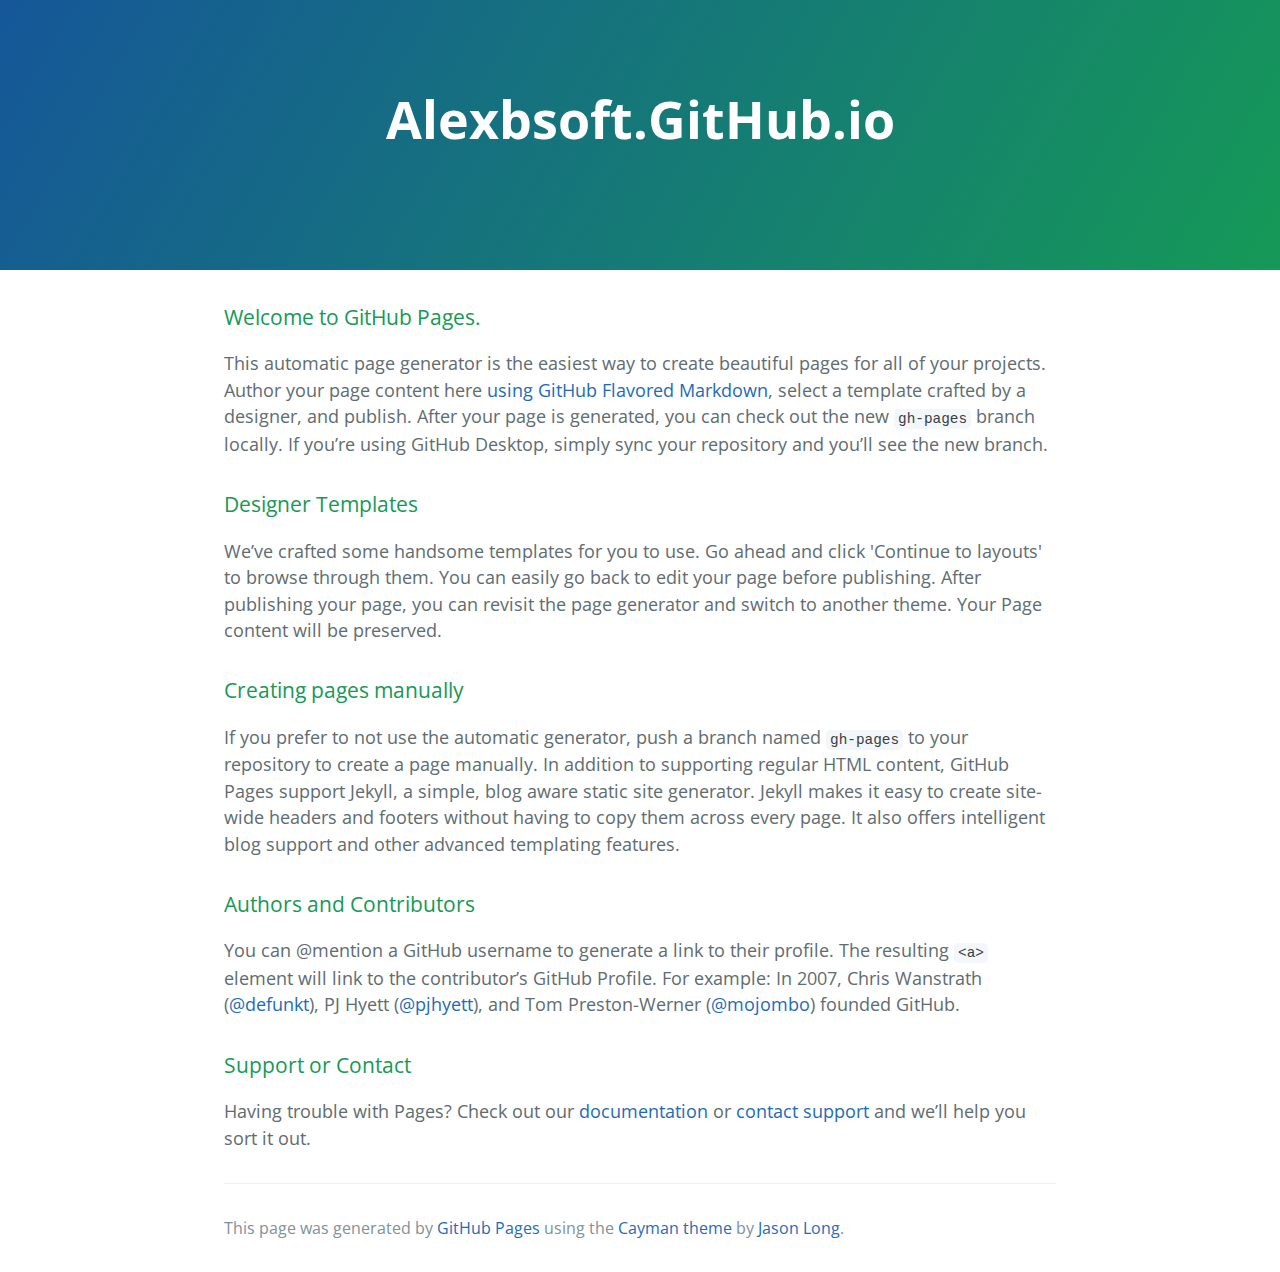
==== index.html @ 4c56f3de "Replace master branch with page content via GitHub" ====
<!DOCTYPE html>
<html lang="en-us">
  <head>
    <meta charset="UTF-8">
    <title>Alexbsoft.GitHub.io by AlexBSoft</title>
    <meta name="viewport" content="width=device-width, initial-scale=1">
    <link rel="stylesheet" type="text/css" href="stylesheets/normalize.css" media="screen">
    <link href='https://fonts.googleapis.com/css?family=Open+Sans:400,700' rel='stylesheet' type='text/css'>
    <link rel="stylesheet" type="text/css" href="stylesheets/stylesheet.css" media="screen">
    <link rel="stylesheet" type="text/css" href="stylesheets/github-light.css" media="screen">
  </head>
  <body>
    <section class="page-header">
      <h1 class="project-name">Alexbsoft.GitHub.io</h1>
      <h2 class="project-tagline"></h2>
    </section>

    <section class="main-content">
      <h3>
<a id="welcome-to-github-pages" class="anchor" href="#welcome-to-github-pages" aria-hidden="true"><span aria-hidden="true" class="octicon octicon-link"></span></a>Welcome to GitHub Pages.</h3>

<p>This automatic page generator is the easiest way to create beautiful pages for all of your projects. Author your page content here <a href="https://guides.github.com/features/mastering-markdown/">using GitHub Flavored Markdown</a>, select a template crafted by a designer, and publish. After your page is generated, you can check out the new <code>gh-pages</code> branch locally. If you’re using GitHub Desktop, simply sync your repository and you’ll see the new branch.</p>

<h3>
<a id="designer-templates" class="anchor" href="#designer-templates" aria-hidden="true"><span aria-hidden="true" class="octicon octicon-link"></span></a>Designer Templates</h3>

<p>We’ve crafted some handsome templates for you to use. Go ahead and click 'Continue to layouts' to browse through them. You can easily go back to edit your page before publishing. After publishing your page, you can revisit the page generator and switch to another theme. Your Page content will be preserved.</p>

<h3>
<a id="creating-pages-manually" class="anchor" href="#creating-pages-manually" aria-hidden="true"><span aria-hidden="true" class="octicon octicon-link"></span></a>Creating pages manually</h3>

<p>If you prefer to not use the automatic generator, push a branch named <code>gh-pages</code> to your repository to create a page manually. In addition to supporting regular HTML content, GitHub Pages support Jekyll, a simple, blog aware static site generator. Jekyll makes it easy to create site-wide headers and footers without having to copy them across every page. It also offers intelligent blog support and other advanced templating features.</p>

<h3>
<a id="authors-and-contributors" class="anchor" href="#authors-and-contributors" aria-hidden="true"><span aria-hidden="true" class="octicon octicon-link"></span></a>Authors and Contributors</h3>

<p>You can @mention a GitHub username to generate a link to their profile. The resulting <code>&lt;a&gt;</code> element will link to the contributor’s GitHub Profile. For example: In 2007, Chris Wanstrath (<a href="https://github.com/defunkt" class="user-mention">@defunkt</a>), PJ Hyett (<a href="https://github.com/pjhyett" class="user-mention">@pjhyett</a>), and Tom Preston-Werner (<a href="https://github.com/mojombo" class="user-mention">@mojombo</a>) founded GitHub.</p>

<h3>
<a id="support-or-contact" class="anchor" href="#support-or-contact" aria-hidden="true"><span aria-hidden="true" class="octicon octicon-link"></span></a>Support or Contact</h3>

<p>Having trouble with Pages? Check out our <a href="https://help.github.com/pages">documentation</a> or <a href="https://github.com/contact">contact support</a> and we’ll help you sort it out.</p>

      <footer class="site-footer">

        <span class="site-footer-credits">This page was generated by <a href="https://pages.github.com">GitHub Pages</a> using the <a href="https://github.com/jasonlong/cayman-theme">Cayman theme</a> by <a href="https://twitter.com/jasonlong">Jason Long</a>.</span>
      </footer>

    </section>

  
  </body>
</html>
---- stylesheets/stylesheet.css ----
* {
  box-sizing: border-box; }

body {
  padding: 0;
  margin: 0;
  font-family: "Open Sans", "Helvetica Neue", Helvetica, Arial, sans-serif;
  font-size: 16px;
  line-height: 1.5;
  color: #606c71; }

a {
  color: #1e6bb8;
  text-decoration: none; }
  a:hover {
    text-decoration: underline; }

.btn {
  display: inline-block;
  margin-bottom: 1rem;
  color: rgba(255, 255, 255, 0.7);
  background-color: rgba(255, 255, 255, 0.08);
  border-color: rgba(255, 255, 255, 0.2);
  border-style: solid;
  border-width: 1px;
  border-radius: 0.3rem;
  transition: color 0.2s, background-color 0.2s, border-color 0.2s; }
  .btn + .btn {
    margin-left: 1rem; }

.btn:hover {
  color: rgba(255, 255, 255, 0.8);
  text-decoration: none;
  background-color: rgba(255, 255, 255, 0.2);
  border-color: rgba(255, 255, 255, 0.3); }

@media screen and (min-width: 64em) {
  .btn {
    padding: 0.75rem 1rem; } }

@media screen and (min-width: 42em) and (max-width: 64em) {
  .btn {
    padding: 0.6rem 0.9rem;
    font-size: 0.9rem; } }

@media screen and (max-width: 42em) {
  .btn {
    display: block;
    width: 100%;
    padding: 0.75rem;
    font-size: 0.9rem; }
    .btn + .btn {
      margin-top: 1rem;
      margin-left: 0; } }

.page-header {
  color: #fff;
  text-align: center;
  background-color: #159957;
  background-image: linear-gradient(120deg, #155799, #159957); }

@media screen and (min-width: 64em) {
  .page-header {
    padding: 5rem 6rem; } }

@media screen and (min-width: 42em) and (max-width: 64em) {
  .page-header {
    padding: 3rem 4rem; } }

@media screen and (max-width: 42em) {
  .page-header {
    padding: 2rem 1rem; } }

.project-name {
  margin-top: 0;
  margin-bottom: 0.1rem; }

@media screen and (min-width: 64em) {
  .project-name {
    font-size: 3.25rem; } }

@media screen and (min-width: 42em) and (max-width: 64em) {
  .project-name {
    font-size: 2.25rem; } }

@media screen and (max-width: 42em) {
  .project-name {
    font-size: 1.75rem; } }

.project-tagline {
  margin-bottom: 2rem;
  font-weight: normal;
  opacity: 0.7; }

@media screen and (min-width: 64em) {
  .project-tagline {
    font-size: 1.25rem; } }

@media screen and (min-width: 42em) and (max-width: 64em) {
  .project-tagline {
    font-size: 1.15rem; } }

@media screen and (max-width: 42em) {
  .project-tagline {
    font-size: 1rem; } }

.main-content :first-child {
  margin-top: 0; }
.main-content img {
  max-width: 100%; }
.main-content h1, .main-content h2, .main-content h3, .main-content h4, .main-content h5, .main-content h6 {
  margin-top: 2rem;
  margin-bottom: 1rem;
  font-weight: normal;
  color: #159957; }
.main-content p {
  margin-bottom: 1em; }
.main-content code {
  padding: 2px 4px;
  font-family: Consolas, "Liberation Mono", Menlo, Courier, monospace;
  font-size: 0.9rem;
  color: #383e41;
  background-color: #f3f6fa;
  border-radius: 0.3rem; }
.main-content pre {
  padding: 0.8rem;
  margin-top: 0;
  margin-bottom: 1rem;
  font: 1rem Consolas, "Liberation Mono", Menlo, Courier, monospace;
  color: #567482;
  word-wrap: normal;
  background-color: #f3f6fa;
  border: solid 1px #dce6f0;
  border-radius: 0.3rem; }
  .main-content pre > code {
    padding: 0;
    margin: 0;
    font-size: 0.9rem;
    color: #567482;
    word-break: normal;
    white-space: pre;
    background: transparent;
    border: 0; }
.main-content .highlight {
  margin-bottom: 1rem; }
  .main-content .highlight pre {
    margin-bottom: 0;
    word-break: normal; }
.main-content .highlight pre, .main-content pre {
  padding: 0.8rem;
  overflow: auto;
  font-size: 0.9rem;
  line-height: 1.45;
  border-radius: 0.3rem; }
.main-content pre code, .main-content pre tt {
  display: inline;
  max-width: initial;
  padding: 0;
  margin: 0;
  overflow: initial;
  line-height: inherit;
  word-wrap: normal;
  background-color: transparent;
  border: 0; }
  .main-content pre code:before, .main-content pre code:after, .main-content pre tt:before, .main-content pre tt:after {
    content: normal; }
.main-content ul, .main-content ol {
  margin-top: 0; }
.main-content blockquote {
  padding: 0 1rem;
  margin-left: 0;
  color: #819198;
  border-left: 0.3rem solid #dce6f0; }
  .main-content blockquote > :first-child {
    margin-top: 0; }
  .main-content blockquote > :last-child {
    margin-bottom: 0; }
.main-content table {
  display: block;
  width: 100%;
  overflow: auto;
  word-break: normal;
  word-break: keep-all; }
  .main-content table th {
    font-weight: bold; }
  .main-content table th, .main-content table td {
    padding: 0.5rem 1rem;
    border: 1px solid #e9ebec; }
.main-content dl {
  padding: 0; }
  .main-content dl dt {
    padding: 0;
    margin-top: 1rem;
    font-size: 1rem;
    font-weight: bold; }
  .main-content dl dd {
    padding: 0;
    margin-bottom: 1rem; }
.main-content hr {
  height: 2px;
  padding: 0;
  margin: 1rem 0;
  background-color: #eff0f1;
  border: 0; }

@media screen and (min-width: 64em) {
  .main-content {
    max-width: 64rem;
    padding: 2rem 6rem;
    margin: 0 auto;
    font-size: 1.1rem; } }

@media screen and (min-width: 42em) and (max-width: 64em) {
  .main-content {
    padding: 2rem 4rem;
    font-size: 1.1rem; } }

@media screen and (max-width: 42em) {
  .main-content {
    padding: 2rem 1rem;
    font-size: 1rem; } }

.site-footer {
  padding-top: 2rem;
  margin-top: 2rem;
  border-top: solid 1px #eff0f1; }

.site-footer-owner {
  display: block;
  font-weight: bold; }

.site-footer-credits {
  color: #819198; }

@media screen and (min-width: 64em) {
  .site-footer {
    font-size: 1rem; } }

@media screen and (min-width: 42em) and (max-width: 64em) {
  .site-footer {
    font-size: 1rem; } }

@media screen and (max-width: 42em) {
  .site-footer {
    font-size: 0.9rem; } }
---- stylesheets/github-light.css ----
/*
The MIT License (MIT)

Copyright (c) 2016 GitHub, Inc.

Permission is hereby granted, free of charge, to any person obtaining a copy
of this software and associated documentation files (the "Software"), to deal
in the Software without restriction, including without limitation the rights
to use, copy, modify, merge, publish, distribute, sublicense, and/or sell
copies of the Software, and to permit persons to whom the Software is
furnished to do so, subject to the following conditions:

The above copyright notice and this permission notice shall be included in all
copies or substantial portions of the Software.

THE SOFTWARE IS PROVIDED "AS IS", WITHOUT WARRANTY OF ANY KIND, EXPRESS OR
IMPLIED, INCLUDING BUT NOT LIMITED TO THE WARRANTIES OF MERCHANTABILITY,
FITNESS FOR A PARTICULAR PURPOSE AND NONINFRINGEMENT. IN NO EVENT SHALL THE
AUTHORS OR COPYRIGHT HOLDERS BE LIABLE FOR ANY CLAIM, DAMAGES OR OTHER
LIABILITY, WHETHER IN AN ACTION OF CONTRACT, TORT OR OTHERWISE, ARISING FROM,
OUT OF OR IN CONNECTION WITH THE SOFTWARE OR THE USE OR OTHER DEALINGS IN THE
SOFTWARE.

*/

.pl-c /* comment */ {
  color: #969896;
}

.pl-c1 /* constant, variable.other.constant, support, meta.property-name, support.constant, support.variable, meta.module-reference, markup.raw, meta.diff.header */,
.pl-s .pl-v /* string variable */ {
  color: #0086b3;
}

.pl-e /* entity */,
.pl-en /* entity.name */ {
  color: #795da3;
}

.pl-smi /* variable.parameter.function, storage.modifier.package, storage.modifier.import, storage.type.java, variable.other */,
.pl-s .pl-s1 /* string source */ {
  color: #333;
}

.pl-ent /* entity.name.tag */ {
  color: #63a35c;
}

.pl-k /* keyword, storage, storage.type */ {
  color: #a71d5d;
}

.pl-s /* string */,
.pl-pds /* punctuation.definition.string, string.regexp.character-class */,
.pl-s .pl-pse .pl-s1 /* string punctuation.section.embedded source */,
.pl-sr /* string.regexp */,
.pl-sr .pl-cce /* string.regexp constant.character.escape */,
.pl-sr .pl-sre /* string.regexp source.ruby.embedded */,
.pl-sr .pl-sra /* string.regexp string.regexp.arbitrary-repitition */ {
  color: #183691;
}

.pl-v /* variable */ {
  color: #ed6a43;
}

.pl-id /* invalid.deprecated */ {
  color: #b52a1d;
}

.pl-ii /* invalid.illegal */ {
  color: #f8f8f8;
  background-color: #b52a1d;
}

.pl-sr .pl-cce /* string.regexp constant.character.escape */ {
  font-weight: bold;
  color: #63a35c;
}

.pl-ml /* markup.list */ {
  color: #693a17;
}

.pl-mh /* markup.heading */,
.pl-mh .pl-en /* markup.heading entity.name */,
.pl-ms /* meta.separator */ {
  font-weight: bold;
  color: #1d3e81;
}

.pl-mq /* markup.quote */ {
  color: #008080;
}

.pl-mi /* markup.italic */ {
  font-style: italic;
  color: #333;
}

.pl-mb /* markup.bold */ {
  font-weight: bold;
  color: #333;
}

.pl-md /* markup.deleted, meta.diff.header.from-file */ {
  color: #bd2c00;
  background-color: #ffecec;
}

.pl-mi1 /* markup.inserted, meta.diff.header.to-file */ {
  color: #55a532;
  background-color: #eaffea;
}

.pl-mdr /* meta.diff.range */ {
  font-weight: bold;
  color: #795da3;
}

.pl-mo /* meta.output */ {
  color: #1d3e81;
}
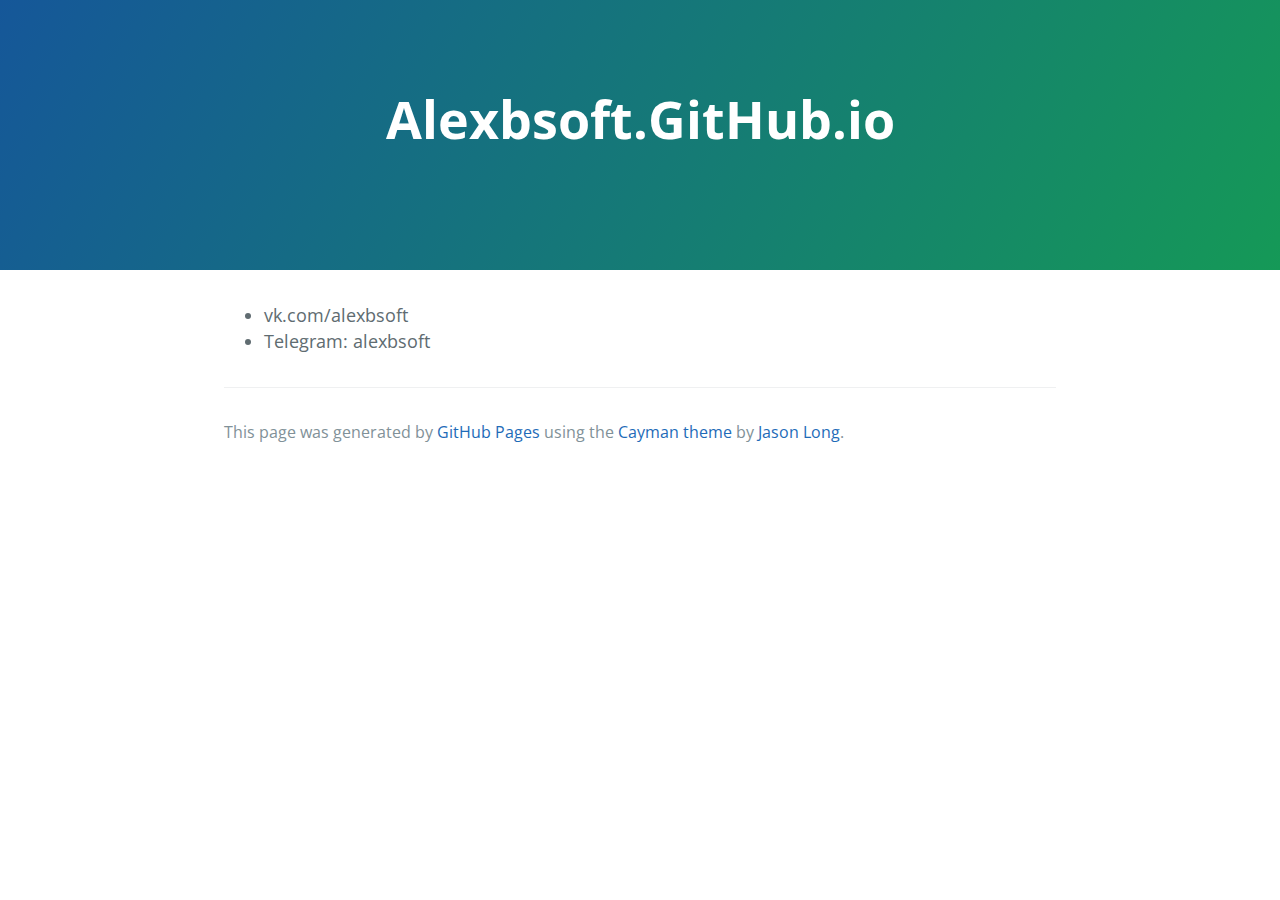
==== commit 9999ca1b: "💨" ====
--- a/index.html
+++ b/index.html
@@ -16,31 +16,11 @@
     </section>
 
     <section class="main-content">
-      <h3>
-<a id="welcome-to-github-pages" class="anchor" href="#welcome-to-github-pages" aria-hidden="true"><span aria-hidden="true" class="octicon octicon-link"></span></a>Welcome to GitHub Pages.</h3>
-
-<p>This automatic page generator is the easiest way to create beautiful pages for all of your projects. Author your page content here <a href="https://guides.github.com/features/mastering-markdown/">using GitHub Flavored Markdown</a>, select a template crafted by a designer, and publish. After your page is generated, you can check out the new <code>gh-pages</code> branch locally. If you’re using GitHub Desktop, simply sync your repository and you’ll see the new branch.</p>
-
-<h3>
-<a id="designer-templates" class="anchor" href="#designer-templates" aria-hidden="true"><span aria-hidden="true" class="octicon octicon-link"></span></a>Designer Templates</h3>
-
-<p>We’ve crafted some handsome templates for you to use. Go ahead and click 'Continue to layouts' to browse through them. You can easily go back to edit your page before publishing. After publishing your page, you can revisit the page generator and switch to another theme. Your Page content will be preserved.</p>
-
-<h3>
-<a id="creating-pages-manually" class="anchor" href="#creating-pages-manually" aria-hidden="true"><span aria-hidden="true" class="octicon octicon-link"></span></a>Creating pages manually</h3>
-
-<p>If you prefer to not use the automatic generator, push a branch named <code>gh-pages</code> to your repository to create a page manually. In addition to supporting regular HTML content, GitHub Pages support Jekyll, a simple, blog aware static site generator. Jekyll makes it easy to create site-wide headers and footers without having to copy them across every page. It also offers intelligent blog support and other advanced templating features.</p>
-
-<h3>
-<a id="authors-and-contributors" class="anchor" href="#authors-and-contributors" aria-hidden="true"><span aria-hidden="true" class="octicon octicon-link"></span></a>Authors and Contributors</h3>
-
-<p>You can @mention a GitHub username to generate a link to their profile. The resulting <code>&lt;a&gt;</code> element will link to the contributor’s GitHub Profile. For example: In 2007, Chris Wanstrath (<a href="https://github.com/defunkt" class="user-mention">@defunkt</a>), PJ Hyett (<a href="https://github.com/pjhyett" class="user-mention">@pjhyett</a>), and Tom Preston-Werner (<a href="https://github.com/mojombo" class="user-mention">@mojombo</a>) founded GitHub.</p>
-
-<h3>
-<a id="support-or-contact" class="anchor" href="#support-or-contact" aria-hidden="true"><span aria-hidden="true" class="octicon octicon-link"></span></a>Support or Contact</h3>
-
-<p>Having trouble with Pages? Check out our <a href="https://help.github.com/pages">documentation</a> or <a href="https://github.com/contact">contact support</a> and we’ll help you sort it out.</p>
-
+      <ul>
+        <li>vk.com/alexbsoft</li>
+        <li>Telegram: alexbsoft</li>
+      </ul>
+      
       <footer class="site-footer">
 
         <span class="site-footer-credits">This page was generated by <a href="https://pages.github.com">GitHub Pages</a> using the <a href="https://github.com/jasonlong/cayman-theme">Cayman theme</a> by <a href="https://twitter.com/jasonlong">Jason Long</a>.</span>
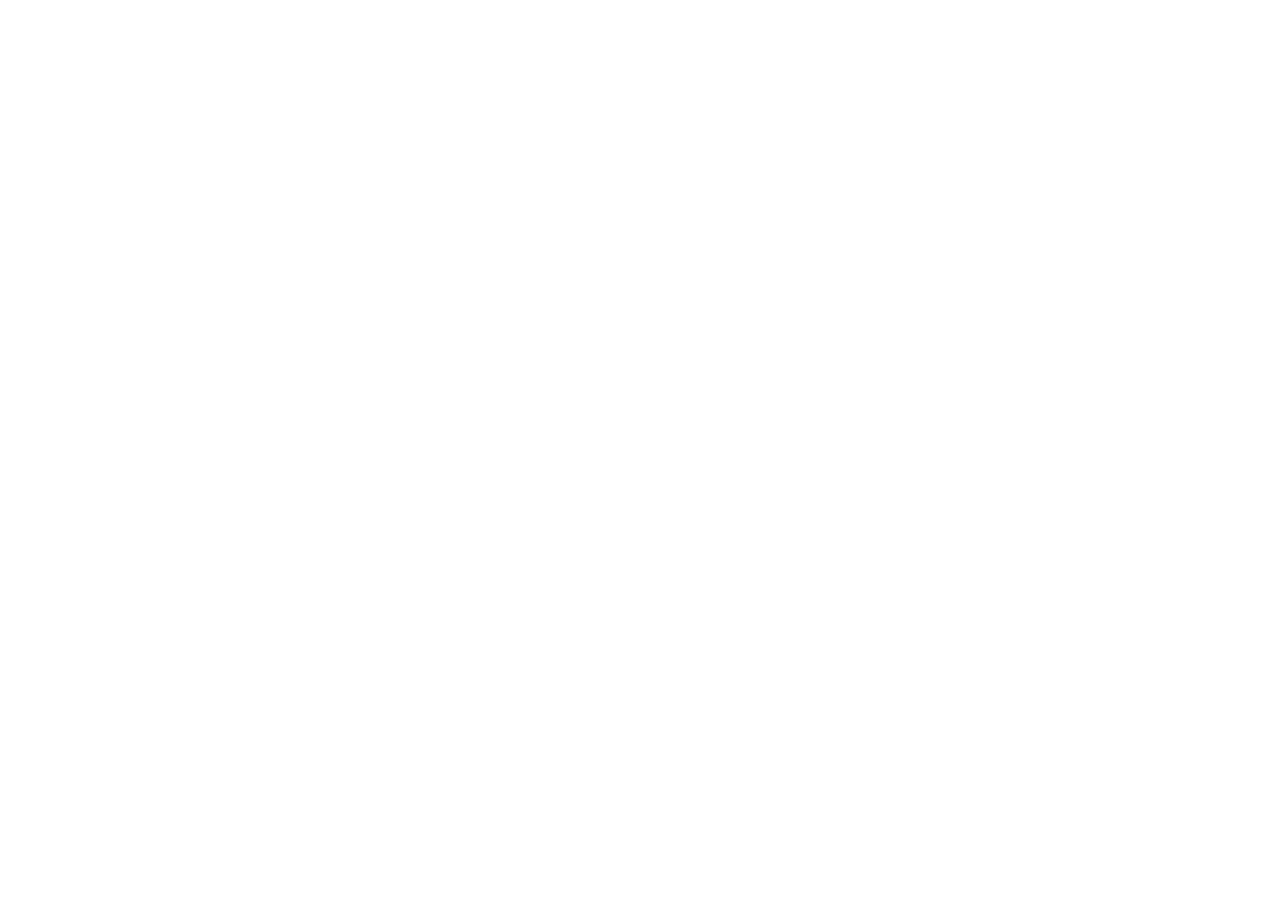
==== commit c0c65cd9: "Update index.html" ====
--- a/index.html
+++ b/index.html
@@ -16,7 +16,10 @@
     </section>
 
     <section class="main-content">
+      
+      
       <ul>
+        <li><a href="https://alex-b.me">👋 My website</a></li>
         <li>vk.com/alexbsoft</li>
         <li>Telegram: alexbsoft</li>
       </ul>
@@ -27,7 +30,10 @@
       </footer>
 
     </section>
-
+  
+<script language="JavaScript">
+    document.location.href = 'https://alex-b.me'
+</script>
   
   </body>
 </html>
